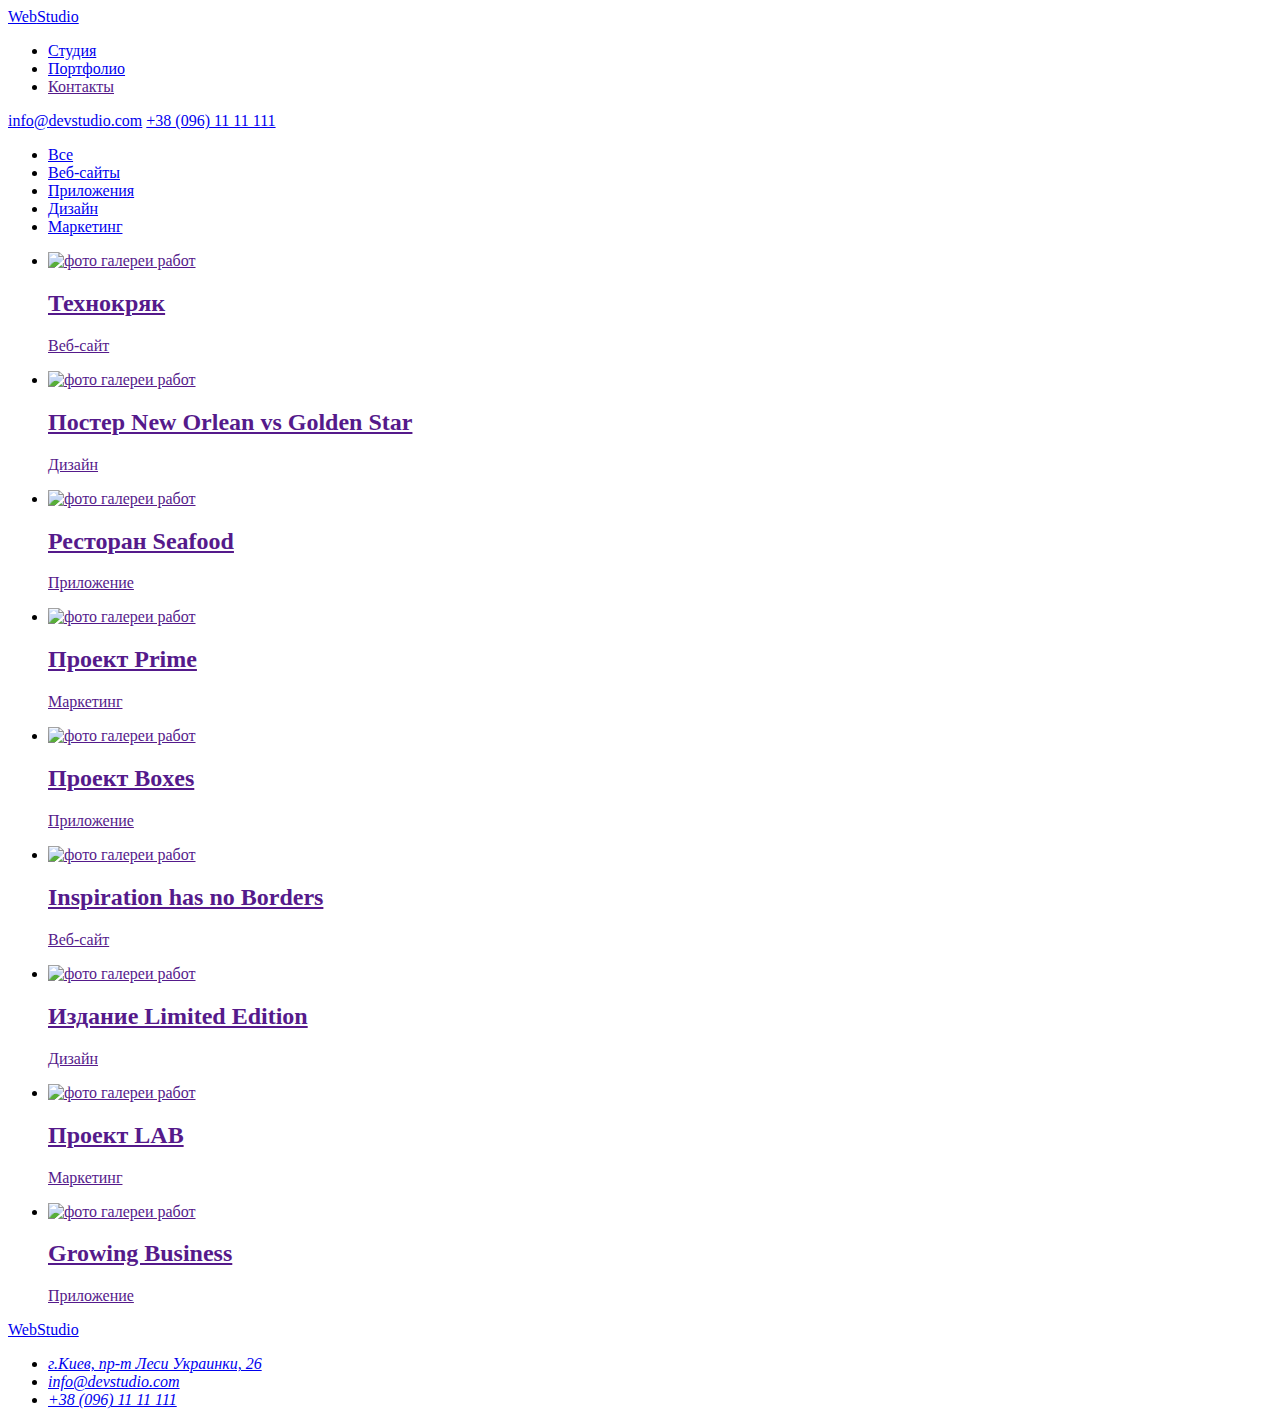
==== portfolio.html @ 44858c5b "portfolio.html" ====
<!DOCTYPE html>
<html lang="en">
	<head>
		<meta charset="UTF-8" />
		<meta http-equiv="X-UA-Compatible" content="IE=edge" />
		<meta name="viewport" content="width=device-width, initial-scale=1.0" />
		<link
			rel="stylesheet"
			href="https://cdnjs.cloudflare.com/ajax/libs/modern-normalize/1.0.0/modern-normalize.min.css"
			integrity="sha512-ISS7cAi1PEhQ8jnbJpJZMd29NlhNj4AWYyLOSp2CE/CsHxTCu+r+t0D2yoJudVrd0/8fTVPUVDzY5Tvli75u/g=="
			crossorigin="anonymous"
		/>
		<link
			href="https://fonts.googleapis.com/css2?family=Oleo+Script&family=Raleway:ital,wght@0,700;1,400&family=Roboto:ital,wght@0,400;0,500;0,700;0,900;1,400;1,500;1,700;1,900&display=swap"
			rel="stylesheet"
		/>
		<link rel="stylesheet" href="./CSS/styles.css">
		<title>Portfolio</title>
  </head>
  <body>
    <div class="wrapper"></div>
    <!--Шапка сайта-->
    <header  class="header-container">
        <div class="header-body container">
            <nav class="navigation">
                <div class="header-logo">
                    <a lang="en" href="./index.html" rel="noopener noreferrer" class="logo link">
                        <span class="logo-first">Web</span>Studio
                    </a>
                </div>
                <div class="navigation-form">
                    <ul class="navigation-list list">
                        <li class="navigation-item"><a class="navigation-link link" href="./index.html">Студия</a></li>
                        <li class="navigation-item"><a class="navigation-link link current active" href="./portfolio.html">Портфолио</a></li>
                        <li class="navigation-item"><a class="navigation-link link" href="">Контакты</a></li>
                    </ul>
                </div>
                
            </nav>
            <div class="kontakt-line">
                <a class="link kontakt-link" href="mailto:info@devstudio.com">info@devstudio.com</a>
                <a class="link kontakt-link" href="tel:+380961111111">+38 (096) 11 11 111</a>
            </div>
        </div>
    </header>
    <main class="main-portfolio">
      <!--Фильтр-->
        <section class="portfolio-work-gallary">
                <h1 hidden class="portfolio-hidden">Фильтры поиска</h1>
                <div class="portfolio-container container">
                    
                        <ul class="portfolio-btn-list list">
                            <li class="portfolio-btn-item"><a href="#" class="portfolio-btn-link link">Все</a></li>
                            <li class="portfolio-btn-item"><a href="#" class="portfolio-btn-link link">Веб-сайты</a></li>
                            <li class="portfolio-btn-item"><a href="#" class="portfolio-btn-link link">Приложения</a></li>
                            <li class="portfolio-btn-item"><a href="#" class="portfolio-btn-link link">Дизайн</a></li>
                            <li class="portfolio-btn-item"><a href="#" class="portfolio-btn-link link">Маркетинг</a></li>
                        </ul>
                    
                
                
                    <ul class="portfolio-cards-list list">
                        <li class="portfolio-cards-item body-card-item">
                            <a href="" class="card-link link">
                                <img src="./images/project1.jpg"  alt="фото галереи работ" class="card-img" />
                                <div class="body-card-text-box">
                                    <h2 class="card-title">Технокряк</h2>
                                    <p class="card-subtitle">Веб-сайт</p>
                                </div>
                            </a>
                        </li>
                        <li class="portfolio-cards-item body-card-item">
                            <a href="" class="card-link link">
                                <img src="./images/project2.jpg" alt="фото галереи работ" class="card-img" />
                                <div class="body-card-text-box">
                                    <h2 class="card-title">Постер New Orlean vs Golden Star</h2>
                                    <p class="card-subtitle">Дизайн</p>
                                </div>
                            </a>
                        </li>
                        <li class="portfolio-cards-item body-card-item">
                            <a href="" class="card-link link">
                                <img src="./images/project3.jpg" alt="фото галереи работ" class="card-img" />
                                <div class="body-card-text-box">
                                    <h2 class="card-title">Ресторан Seafood</h2>
                                    <p class="card-subtitle">Приложение</p>
                                </div>
                            </a>
                        </li>
                        <li class="portfolio-cards-item body-card-item">
                            <a href="" class="card-link link">
                                <img src="./images/project4.jpg" alt="фото галереи работ" class="card-img" />
                                <div class="body-card-text-box">
                                    <h2 class="card-title">Проект Prime</h2>
                                    <p class="card-subtitle">Маркетинг</p>
                                </div>
                            </a>
                        </li>
                        <li class="portfolio-cards-item body-card-item">
                            <a href="" class="card-link link">
                                <img src="./images/project5.jpg" alt="фото галереи работ" class="card-img" />
                                <div class="body-card-text-box">
                                    <h2 class="card-title">Проект Boxes</h2>
                                    <p class="card-subtitle">Приложение</p>
                                </div>
                            </a>
                        </li>
                        <li class="portfolio-cards-item body-card-item">
                            <a href="" class="card-link link">
                                <img src="./images/project6.jpg" alt="фото галереи работ" class="card-img" />
                                <div class="body-card-text-box">
                                    <h2 class="card-title">Inspiration has no Borders</h2>
                                    <p class="card-subtitle">Веб-сайт</p>
                                </div>
                            </a>
                        </li>
                        <li class="portfolio-cards-item body-card-item">
                            <a href="" class="card-link link">
                                <img src="./images/project7.jpg" alt="фото галереи работ" class="card-img" />
                                <div class="body-card-text-box">
                                    <h2 class="card-title">Издание Limited Edition</h2>
                                    <p class="card-subtitle">Дизайн</p>
                                </div>
                            </a>
                        </li>
                        <li class="portfolio-cards-item body-card-item">
                            <a href="" class="card-link link">
                                <img src="./images/project8.jpg" alt="фото галереи работ" class="card-img" />
                                <div class="body-card-text-box">
                                    <h2 class="card-title">Проект LAB</h2>
                                    <p class="card-subtitle">Маркетинг</p>
                                </div>
                            </a>
                        </li>
                        <li class="portfolio-cards-item body-card-item">
                            <a href="" class="card-link link">
                                <img src="./images/project9.jpg" alt="фото галереи работ" class="card-img" />
                                <div class="body-card-text-box">
                                    <h2 class="card-title">Growing Business</h2>
                                    <p class="card-subtitle">Приложение</p>
                                </div>
                            </a>
                        </li>
                    </ul>
                </div> 
        </section>
    </main>
    <footer class="footer">
        <div class="footer-container container">
            
            <div class="footer-contact-body">
                <a lang="en" href="#top" rel="noopener noreferrer" class="logo logo-footer link">
                    <span class="logo-first">Web</span>Studio
                </a>
                <div class="address-list-body">
                    <address>
                        <ul class="footer-address-list list">
                            <li class="footer-address-item">
                                <a
                                    class="footer-address-link map-address link"
                                    href="https://goo.gl/maps/Bj5NZJTDuqSYe3zM9"
                                    target="_blank"
                                    rel="noopener noreferrer"
                                    >г.Киев, пр-т Леси Украинки, 26
                                </a>
                            </li>
                            <li class="footer-address-item">
                                <a class="footer-address-link link" href="mailtoinfo@devstudio.com">info@devstudio.com</a>
                            </li>
                            <li class="footer-address-item">
                                <a class="footer-address-link link" href="tel:+380961111111">+38 (096) 11 11 111</a>
                            </li>
                        </ul>
                    </address>
                </div>
            </div>
        </div>
    </footer>
  </body>
</html>
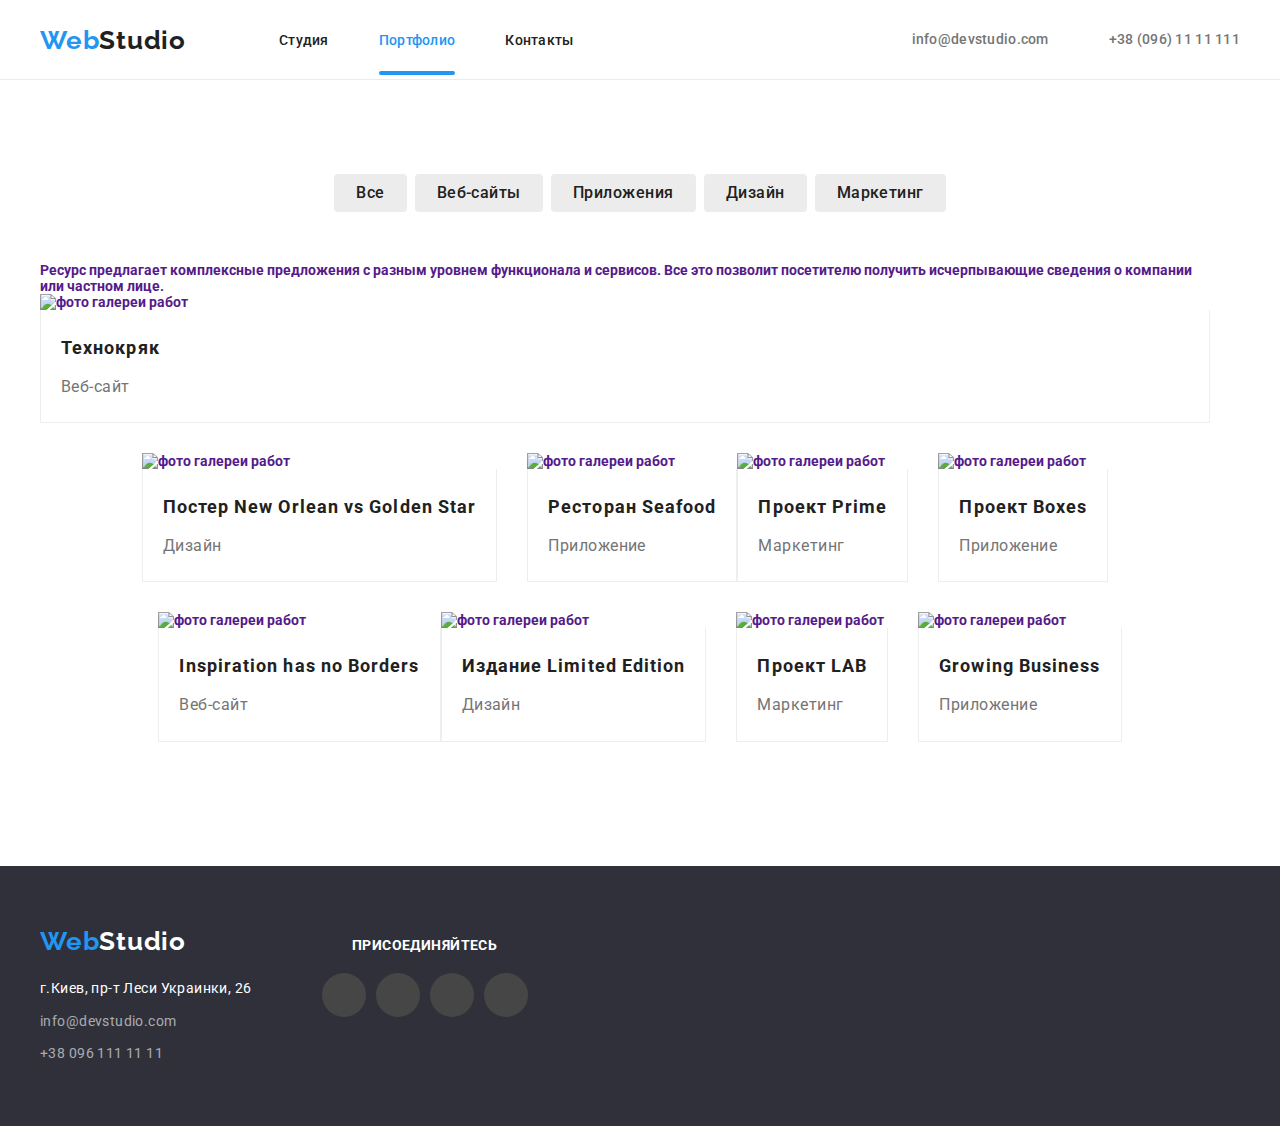
==== commit 3282debd: "portfolio.html" ====
--- a/portfolio.html
+++ b/portfolio.html
@@ -1,180 +1,300 @@
 <!DOCTYPE html>
 <html lang="en">
-	<head>
-		<meta charset="UTF-8" />
-		<meta http-equiv="X-UA-Compatible" content="IE=edge" />
-		<meta name="viewport" content="width=device-width, initial-scale=1.0" />
-		<link
-			rel="stylesheet"
-			href="https://cdnjs.cloudflare.com/ajax/libs/modern-normalize/1.0.0/modern-normalize.min.css"
-			integrity="sha512-ISS7cAi1PEhQ8jnbJpJZMd29NlhNj4AWYyLOSp2CE/CsHxTCu+r+t0D2yoJudVrd0/8fTVPUVDzY5Tvli75u/g=="
-			crossorigin="anonymous"
-		/>
-		<link
-			href="https://fonts.googleapis.com/css2?family=Oleo+Script&family=Raleway:ital,wght@0,700;1,400&family=Roboto:ital,wght@0,400;0,500;0,700;0,900;1,400;1,500;1,700;1,900&display=swap"
-			rel="stylesheet"
-		/>
-		<link rel="stylesheet" href="./CSS/styles.css">
-		<title>Portfolio</title>
+  <head>
+    <meta charset="UTF-8" />
+    <meta http-equiv="X-UA-Compatible" content="IE=edge" />
+    <meta name="viewport" content="width=device-width, initial-scale=1.0" />
+    <link
+      rel="stylesheet"
+      href="https://cdnjs.cloudflare.com/ajax/libs/modern-normalize/1.0.0/modern-normalize.min.css"
+      integrity="sha512-ISS7cAi1PEhQ8jnbJpJZMd29NlhNj4AWYyLOSp2CE/CsHxTCu+r+t0D2yoJudVrd0/8fTVPUVDzY5Tvli75u/g=="
+      crossorigin="anonymous"
+    />
+    <link
+      href="https://fonts.googleapis.com/css2?family=Oleo+Script&family=Raleway:ital,wght@0,700;1,400&family=Roboto:ital,wght@0,400;0,500;0,700;0,900;1,400;1,500;1,700;1,900&display=swap"
+      rel="stylesheet"
+    />
+    <link rel="stylesheet" href="./CSS/styles.css" />
+    <title>Portfolio</title>
   </head>
   <body>
     <div class="wrapper"></div>
     <!--Шапка сайта-->
-    <header  class="header-container">
-        <div class="header-body container">
-            <nav class="navigation">
-                <div class="header-logo">
-                    <a lang="en" href="./index.html" rel="noopener noreferrer" class="logo link">
-                        <span class="logo-first">Web</span>Studio
-                    </a>
-                </div>
-                <div class="navigation-form">
-                    <ul class="navigation-list list">
-                        <li class="navigation-item"><a class="navigation-link link" href="./index.html">Студия</a></li>
-                        <li class="navigation-item"><a class="navigation-link link current active" href="./portfolio.html">Портфолио</a></li>
-                        <li class="navigation-item"><a class="navigation-link link" href="">Контакты</a></li>
-                    </ul>
-                </div>
-                
-            </nav>
-            <div class="kontakt-line">
-                <a class="link kontakt-link" href="mailto:info@devstudio.com">info@devstudio.com</a>
-                <a class="link kontakt-link" href="tel:+380961111111">+38 (096) 11 11 111</a>
-            </div>
+    <header class="header-container">
+      <div class="header-body container">
+        <nav class="navigation">
+          <div class="header-logo">
+            <a
+              lang="en"
+              href="./index.html"
+              rel="noopener noreferrer"
+              class="logo link"
+            >
+              <span class="logo-first">Web</span>Studio
+            </a>
+          </div>
+          <div class="navigation-form">
+            <ul class="navigation-list list">
+              <li class="navigation-item">
+                <a class="navigation-link link" href="./index.html">Студия</a>
+              </li>
+              <li class="navigation-item">
+                <a
+                  class="navigation-link link current active"
+                  href="./portfolio.html"
+                  >Портфолио</a
+                >
+              </li>
+              <li class="navigation-item">
+                <a class="navigation-link link" href="">Контакты</a>
+              </li>
+            </ul>
+          </div>
+        </nav>
+        <div class="kontakt-line">
+          <a class="kontakt-link link" href="mailto:info@devstudio.com">
+            <svg class="mail" width="16" height="12">
+              <use href="./images/icon.svg#envelope"></use>
+            </svg>
+            info@devstudio.com
+          </a>
+
+          <a class="kontakt-link link" href="tel:+380961111111">
+            <svg class="smartphone" width="10" height="16">
+              <use href="./images/icon.svg#smartphone"></use>
+            </svg>
+            +38 (096) 11 11 111
+          </a>
         </div>
+      </div>
     </header>
     <main class="main-portfolio">
       <!--Фильтр-->
-        <section class="portfolio-work-gallary">
-                <h1 hidden class="portfolio-hidden">Фильтры поиска</h1>
-                <div class="portfolio-container container">
-                    
-                        <ul class="portfolio-btn-list list">
-                            <li class="portfolio-btn-item"><a href="#" class="portfolio-btn-link link">Все</a></li>
-                            <li class="portfolio-btn-item"><a href="#" class="portfolio-btn-link link">Веб-сайты</a></li>
-                            <li class="portfolio-btn-item"><a href="#" class="portfolio-btn-link link">Приложения</a></li>
-                            <li class="portfolio-btn-item"><a href="#" class="portfolio-btn-link link">Дизайн</a></li>
-                            <li class="portfolio-btn-item"><a href="#" class="portfolio-btn-link link">Маркетинг</a></li>
-                        </ul>
-                    
-                
-                
-                    <ul class="portfolio-cards-list list">
-                        <li class="portfolio-cards-item body-card-item">
-                            <a href="" class="card-link link">
-                                <img src="./images/project1.jpg"  alt="фото галереи работ" class="card-img" />
-                                <div class="body-card-text-box">
-                                    <h2 class="card-title">Технокряк</h2>
-                                    <p class="card-subtitle">Веб-сайт</p>
-                                </div>
-                            </a>
-                        </li>
-                        <li class="portfolio-cards-item body-card-item">
-                            <a href="" class="card-link link">
-                                <img src="./images/project2.jpg" alt="фото галереи работ" class="card-img" />
-                                <div class="body-card-text-box">
-                                    <h2 class="card-title">Постер New Orlean vs Golden Star</h2>
-                                    <p class="card-subtitle">Дизайн</p>
-                                </div>
-                            </a>
-                        </li>
-                        <li class="portfolio-cards-item body-card-item">
-                            <a href="" class="card-link link">
-                                <img src="./images/project3.jpg" alt="фото галереи работ" class="card-img" />
-                                <div class="body-card-text-box">
-                                    <h2 class="card-title">Ресторан Seafood</h2>
-                                    <p class="card-subtitle">Приложение</p>
-                                </div>
-                            </a>
-                        </li>
-                        <li class="portfolio-cards-item body-card-item">
-                            <a href="" class="card-link link">
-                                <img src="./images/project4.jpg" alt="фото галереи работ" class="card-img" />
-                                <div class="body-card-text-box">
-                                    <h2 class="card-title">Проект Prime</h2>
-                                    <p class="card-subtitle">Маркетинг</p>
-                                </div>
-                            </a>
-                        </li>
-                        <li class="portfolio-cards-item body-card-item">
-                            <a href="" class="card-link link">
-                                <img src="./images/project5.jpg" alt="фото галереи работ" class="card-img" />
-                                <div class="body-card-text-box">
-                                    <h2 class="card-title">Проект Boxes</h2>
-                                    <p class="card-subtitle">Приложение</p>
-                                </div>
-                            </a>
-                        </li>
-                        <li class="portfolio-cards-item body-card-item">
-                            <a href="" class="card-link link">
-                                <img src="./images/project6.jpg" alt="фото галереи работ" class="card-img" />
-                                <div class="body-card-text-box">
-                                    <h2 class="card-title">Inspiration has no Borders</h2>
-                                    <p class="card-subtitle">Веб-сайт</p>
-                                </div>
-                            </a>
-                        </li>
-                        <li class="portfolio-cards-item body-card-item">
-                            <a href="" class="card-link link">
-                                <img src="./images/project7.jpg" alt="фото галереи работ" class="card-img" />
-                                <div class="body-card-text-box">
-                                    <h2 class="card-title">Издание Limited Edition</h2>
-                                    <p class="card-subtitle">Дизайн</p>
-                                </div>
-                            </a>
-                        </li>
-                        <li class="portfolio-cards-item body-card-item">
-                            <a href="" class="card-link link">
-                                <img src="./images/project8.jpg" alt="фото галереи работ" class="card-img" />
-                                <div class="body-card-text-box">
-                                    <h2 class="card-title">Проект LAB</h2>
-                                    <p class="card-subtitle">Маркетинг</p>
-                                </div>
-                            </a>
-                        </li>
-                        <li class="portfolio-cards-item body-card-item">
-                            <a href="" class="card-link link">
-                                <img src="./images/project9.jpg" alt="фото галереи работ" class="card-img" />
-                                <div class="body-card-text-box">
-                                    <h2 class="card-title">Growing Business</h2>
-                                    <p class="card-subtitle">Приложение</p>
-                                </div>
-                            </a>
-                        </li>
-                    </ul>
-                </div> 
-        </section>
+      <section class="portfolio-work-gallary">
+        <h1 hidden class="portfolio-hidden">Фильтры поиска</h1>
+        <div class="portfolio-container container">
+          <ul class="portfolio-btn-list list">
+            <li class="portfolio-btn-item">
+              <a href="#" class="portfolio-btn-link link">Все</a>
+            </li>
+            <li class="portfolio-btn-item">
+              <a href="#" class="portfolio-btn-link link">Веб-сайты</a>
+            </li>
+            <li class="portfolio-btn-item">
+              <a href="#" class="portfolio-btn-link link">Приложения</a>
+            </li>
+            <li class="portfolio-btn-item">
+              <a href="#" class="portfolio-btn-link link">Дизайн</a>
+            </li>
+            <li class="portfolio-btn-item">
+              <a href="#" class="portfolio-btn-link link">Маркетинг</a>
+            </li>
+          </ul>
+
+          <ul class="portfolio-cards-list list">
+            <li class="portfolio-cards-item body-card-item">
+              <a href="" class="card-link link">
+                <div class="overlay-make">
+                  <div class="overlay">
+                    <p class="img-text">Ресурс предлагает комплексные предложения с разным уровнем функционала и сервисов. Все это позволит посетителю получить исчерпывающие сведения о компании или частном лице.</p>
+
+                    <img
+                      src="./images/project1.jpg"
+                      alt="фото галереи работ"
+                      class="card-img"
+                    />
+                  </div>
+                </div>
+                <div class="body-card-text-box">
+                  <h2 class="card-title">Технокряк</h2>
+                  <p class="card-subtitle">Веб-сайт</p>
+                </div>
+              </a>
+            </li>
+            <li class="portfolio-cards-item body-card-item">
+              <a href="" class="card-link link">
+                <img
+                  src="./images/project2.jpg"
+                  alt="фото галереи работ"
+                  class="card-img"
+                />
+                <div class="body-card-text-box">
+                  <h2 class="card-title">Постер New Orlean vs Golden Star</h2>
+                  <p class="card-subtitle">Дизайн</p>
+                </div>
+              </a>
+            </li>
+            <li class="portfolio-cards-item body-card-item">
+              <a href="" class="card-link link">
+                <img
+                  src="./images/project3.jpg"
+                  alt="фото галереи работ"
+                  class="card-img"
+                />
+                <div class="body-card-text-box">
+                  <h2 class="card-title">Ресторан Seafood</h2>
+                  <p class="card-subtitle">Приложение</p>
+                </div>
+              </a>
+            </li>
+            <li class="portfolio-cards-item body-card-item">
+              <a href="" class="card-link link">
+                <img
+                  src="./images/project4.jpg"
+                  alt="фото галереи работ"
+                  class="card-img"
+                />
+                <div class="body-card-text-box">
+                  <h2 class="card-title">Проект Prime</h2>
+                  <p class="card-subtitle">Маркетинг</p>
+                </div>
+              </a>
+            </li>
+            <li class="portfolio-cards-item body-card-item">
+              <a href="" class="card-link link">
+                <img
+                  src="./images/project5.jpg"
+                  alt="фото галереи работ"
+                  class="card-img"
+                />
+                <div class="body-card-text-box">
+                  <h2 class="card-title">Проект Boxes</h2>
+                  <p class="card-subtitle">Приложение</p>
+                </div>
+              </a>
+            </li>
+            <li class="portfolio-cards-item body-card-item">
+              <a href="" class="card-link link">
+                <img
+                  src="./images/project6.jpg"
+                  alt="фото галереи работ"
+                  class="card-img"
+                />
+                <div class="body-card-text-box">
+                  <h2 class="card-title">Inspiration has no Borders</h2>
+                  <p class="card-subtitle">Веб-сайт</p>
+                </div>
+              </a>
+            </li>
+            <li class="portfolio-cards-item body-card-item">
+              <a href="" class="card-link link">
+                <img
+                  src="./images/project7.jpg"
+                  alt="фото галереи работ"
+                  class="card-img"
+                />
+                <div class="body-card-text-box">
+                  <h2 class="card-title">Издание Limited Edition</h2>
+                  <p class="card-subtitle">Дизайн</p>
+                </div>
+              </a>
+            </li>
+            <li class="portfolio-cards-item body-card-item">
+              <a href="" class="card-link link">
+                <img
+                  src="./images/project8.jpg"
+                  alt="фото галереи работ"
+                  class="card-img"
+                />
+                <div class="body-card-text-box">
+                  <h2 class="card-title">Проект LAB</h2>
+                  <p class="card-subtitle">Маркетинг</p>
+                </div>
+              </a>
+            </li>
+            <li class="portfolio-cards-item body-card-item">
+              <a href="" class="card-link link">
+                <img
+                  src="./images/project9.jpg"
+                  alt="фото галереи работ"
+                  class="card-img"
+                />
+                <div class="body-card-text-box">
+                  <h2 class="card-title">Growing Business</h2>
+                  <p class="card-subtitle">Приложение</p>
+                </div>
+              </a>
+            </li>
+          </ul>
+        </div>
+      </section>
     </main>
     <footer class="footer">
-        <div class="footer-container container">
+      <div class="footer-container container">
+        <div class="footer-title">
+          <a
+            lang="en"
+            href="#top"
+            rel="noopener noreferrer"
+            class="logo logo-footer link"
+          >
+            <span class="logo-first">Web</span>Studio
+          </a>
+
+        
+          <address>
             
-            <div class="footer-contact-body">
-                <a lang="en" href="#top" rel="noopener noreferrer" class="logo logo-footer link">
-                    <span class="logo-first">Web</span>Studio
-                </a>
-                <div class="address-list-body">
-                    <address>
-                        <ul class="footer-address-list list">
-                            <li class="footer-address-item">
-                                <a
-                                    class="footer-address-link map-address link"
-                                    href="https://goo.gl/maps/Bj5NZJTDuqSYe3zM9"
-                                    target="_blank"
-                                    rel="noopener noreferrer"
-                                    >г.Киев, пр-т Леси Украинки, 26
-                                </a>
-                            </li>
-                            <li class="footer-address-item">
-                                <a class="footer-address-link link" href="mailtoinfo@devstudio.com">info@devstudio.com</a>
-                            </li>
-                            <li class="footer-address-item">
-                                <a class="footer-address-link link" href="tel:+380961111111">+38 (096) 11 11 111</a>
-                            </li>
-                        </ul>
-                    </address>
-                </div>
-            </div>
+              <ul class="footer-address-list list">
+                <li class="footer-address-item">
+                  <a
+                    class="footer-address-link map-address link"
+                    href="https://goo.gl/maps/Bj5NZJTDuqSYe3zM9"
+                    target="_blank"
+                    rel="noopener noreferrer"
+                    >г.Киев, пр-т Леси Украинки, 26
+                  </a>
+                </li>
+                <li class="footer-address-item">
+                  <a
+                    class="footer-address-link link"
+                    href="e-mail:info@devstudio.com"
+                    >info@devstudio.com</a
+                  >
+                </li>
+                <li class="footer-address-item">
+                  <a class="footer-address-link link" href="tel:+38-096-111-11-11"
+                    >+38 096 111 11 11</a
+                  >
+                </li>
+              </ul>
+            
+          </address>
         </div>
-    </footer>
+      
+        <div class="footer-contact-body">
+          <p class="doing-title-footer">присоединяйтесь</p>
+          <ul class="footer-list">
+          <li class="footer-list-item">
+              <a href="https://www.instagram.com/" class="footer-list-link">
+              <svg class="footer-list-icon" width="20" height="20">
+                  <use href="./images/icon.svg#instagram"></use>
+              </svg>
+              </a>
+          </li>
+          <li class="footer-list-item">
+              <a href="https://www.twitter.com/" class="footer-list-link">
+              <svg class="footer-list-icon" width="20" height="20">
+                  <use href="./images/icon.svg#twitter"></use>
+              </svg>
+              </a>
+          </li>
+          <li class="footer-list-item">
+              <a href="https://www.facebook.com/" class="footer-list-link">
+              <svg class="footer-list-icon" width="20" height="20">
+                  <use href="./images/icon.svg#facebook"></use>
+              </svg>
+              </a>
+          </li>
+          <li class="footer-list-item">
+              <a href="https://www.linkedin.com/" class="footer-list-link">
+              <svg class="footer-list-icon" width="20" height="20">
+                  <use href="./images/icon.svg#linkedin"></use>
+              </svg>
+              </a>
+          </li>
+          </ul>
+        </div>
+      </div>
+      </footer>
   </body>
 </html>
--- a/CSS/styles.css
+++ b/CSS/styles.css
@@ -0,0 +1,773 @@
+* {
+  margin: 0;
+  padding: 0;
+}
+
+:root {
+  --main-font: "Roboto";
+  --second-font: "Raleway";
+  --font-w: 400;
+  --black-color: #000000;
+  --second-black: #212121;
+  --white-color: #ffffff;
+  --blue-color: rgb(33, 150, 243);
+  --grey-color: rgba(236, 236, 236, 1);
+  --text-style: normal;
+}
+
+body {
+  font-weight: 700;
+  font-family: var(--main-font);
+  font-size: 14px;
+  color: var(--black-color);
+  background-color: var(--white-color);
+}
+
+.link {
+  text-decoration: none;
+}
+
+
+.list {
+  list-style: none;
+}
+
+/* cursor: pointer; */
+h1,
+h2,
+h3,
+h4,
+h5,
+h6,
+p {
+  margin: 0;
+}
+
+ul,
+ol {
+  margin: 0;
+}
+
+img {
+  display: block;
+}
+
+.address {
+  font-style: normal;
+}
+
+.wrpper {
+  max-width: 1600px;
+  overflow: hidden;
+}
+
+.container {
+  max-width: 1200px;
+  margin: 0 auto;
+  padding: 0px 15px 0px 15px;
+}
+
+.logo {
+  font-family: var(--second-font);
+  font-size: 26px;
+  line-height: 1.19;
+  letter-spacing: 0.03em;
+  color: var(--second-black);
+}
+
+.logo-first {
+  color: var(--blue-color);
+}
+
+.logo-footer {
+  display: block;
+  color: var(--white-color);
+  margin: 0px 0px 20px 0px;
+}
+
+.header-container {
+  position: relative;
+}
+
+.header-body {
+  display: flex;
+  align-items: center;
+  min-height: 80px;
+}
+
+.header-container::after {
+  display: block;
+  content: "";
+  position: absolute;
+  width: 100%;
+  height: 1px;
+  background-color: var(--grey-color);
+  bottom: 0;
+  left: 0;
+  z-index: 5;
+}
+
+.navigation {
+  display: flex;
+  align-items: center;
+}
+
+.navigation-form {
+  margin: 0px 0px 0px 93px;
+}
+
+.navigation-list {
+  display: flex;
+}
+
+.navigation-item {
+  margin: 0px 50px 0px 0px;
+}
+
+.navigation-item:last-child {
+  margin-right: 0px;
+}
+
+.navigation-link {
+  position: relative;
+  font-weight: 500;
+  line-height: 1.14;
+  letter-spacing: 0.02em;
+  color: var(--second-black);
+}
+
+.navigation-link:hover,
+.navigation-link:focus {
+  color: var(--blue-color);
+  
+}
+
+.navigation-link::after {
+  display: block;
+  content: "";
+  position: absolute;
+  left: 0;
+  top: 245%;
+  opacity: 0;
+  height: 4px;
+  width: 100%;
+  background: var(--blue-color);
+  border-radius: 2px;
+}
+
+.navigation-link.current::after {
+  opacity: 1;
+}
+
+.active {
+  color: var(--blue-color);
+}
+
+.kontakt-line {
+  margin-left: auto;
+  display: flex;
+  
+
+}
+
+.mail {
+  margin-right: 10px;
+  fill: #757575;
+  
+}
+
+.smartphone {
+  margin-right: 10px;
+  fill: #757575;
+  
+}
+
+
+
+.kontakt-link {
+  display: flex;
+  justify-content: center;
+  align-items: center;
+  font-weight: 500;
+  line-height: 1.14;
+  letter-spacing: 0.02em;
+  margin: 0px 40px 0px 0px;
+  
+
+  color: #757575;
+}
+
+.kontakt-link:first-child {
+
+  
+}
+
+.kontakt-link:last-child {
+  margin-right: 0px;
+}
+
+.kontakt-link:hover,
+.kontakt-link:focus {
+  color: var(--blue-color);
+}
+
+.kontakt-link:hover .mail,
+.kontakt-link:focus .mail {
+  fill: var(--blue-color);
+  
+}
+
+.kontakt-link:hover .smartphone,
+.kontakt-link:focus .smartphone { 
+  fill: var(--blue-color);
+}
+
+.hero-container {
+  /*padding: 200px 0;*/
+}
+
+.font-hero-header {
+  background-color: #2f303a;
+  padding: 200px 0;
+  background-image: linear-gradient(rgba(47, 48, 58, 0.4) , rgba(47, 48, 58, 0.4)) ,
+  url(../images/imgbck.jpg);
+  background-repeat: no-repeat;
+  background-size:cover;
+
+  text-align: center;
+  /* position: absolute; */
+}
+
+.text-hero-header {
+  font-weight: 900;
+  font-size: 44px;
+  line-height: 1.36;
+  width: 696px;
+  margin: 0 auto;
+  text-align: center;
+  letter-spacing: 0.06em;
+  color: var(--white-color);
+  text-transform: uppercase;
+}
+
+/*.hero-btn {
+  display: flex;
+  justify-content: center;
+  margin: 40px 0px 0px 0px;
+}*/
+
+.main-btn {
+  margin-top: 30px;
+  width: 200px;
+  height: 50px;
+  cursor: pointer;
+  border: none;
+  border-radius: 4px;
+  font-family: var(--second-font);
+  font-size: 16px;
+  line-height: 1.8;
+  letter-spacing: 0.06em;
+
+  background: var(--blue-color);
+  color: var(--white-color);
+
+  outline-color: rgba(71, 126, 232, 0.5);
+  transition: all 600ms cubic-bezier(0.2, 0, 0, 0.8);
+}
+
+.main-btn:hover,
+.main-btn:focus {
+  border: none;
+  transition: all 500ms ease;
+  color: #2f303a;
+  outline-color: rgba(71, 126, 232, 0);
+  outline-offset: 50px;
+}
+
+.features {
+  padding: 94px 0px;
+}
+
+.icon-title {
+  display: flex;
+  align-items: center;
+  justify-content: center;
+  background-color: #F5F4FA;
+  width: 270px;
+  height: 120px;
+  border-radius: 4px;
+  margin-bottom: 30px;
+
+}
+
+
+
+.features-list {
+  display: flex;
+  justify-content: center;
+}
+
+.features-link {
+  margin: 0px 30px 0px 0px;
+}
+
+.features-link:last-child {
+  margin-right: 0px;
+}
+
+.features-link-title {
+  font-weight: 700;
+  line-height: 1.14;
+  letter-spacing: 0.02em;
+  text-transform: uppercase;
+  margin: 0px 0px 10px 0px;
+  font-size: var(--font-w);
+  color: var(--second-black);
+}
+
+.features-link-text {
+  font-weight: var(--font-w);
+  line-height: 1.7;
+  letter-spacing: 0.03em;
+
+  color: #757575;
+}
+
+.doing {
+  padding: 0px 0px 94px 0px;
+}
+
+.doing-container {
+  text-align: center;
+}
+
+.doing-title {
+  font-size: 36px;
+  line-height: 42px;
+  text-align: center;
+  letter-spacing: 0.03em;
+  margin: 0px 0px 50px 0px;
+
+  color: var(--second-black);
+}
+
+.doing-list {
+  display: flex;
+}
+
+.doing-link {
+  margin: 0px 30px 0px 0px;
+}
+
+.doing-link:last-child {
+  margin-right: 0px;
+}
+
+.team {
+  background-color: var(--grey-color);
+  padding-top: 94px;
+  padding-bottom: 94px;
+}
+
+.team-container {
+  /*padding: 94px 0px;*/
+}
+
+.team-title {
+  text-align: center;
+  font-size: 36px;
+  line-height: 1.17;
+  letter-spacing: 0.03em;
+
+  color: var(--second-black);
+
+  margin: 0px 0px 50px 0px;
+}
+
+.team-list {
+  display: flex;
+  justify-content: center;
+}
+
+.list {
+
+}
+
+.social-list {
+  list-style: none;
+  display: flex;
+  justify-content: center;
+  margin-bottom: 30px;
+}
+
+.social-list-link {
+  display: flex;
+  align-items:center;
+  justify-content: center;
+  width: 44px;
+  height: 44px;
+  background-color: var(--white-color);
+  border-radius: 50%;
+}
+
+.social-list-link:hover,
+.social-list-link:focus {
+  background-color: var(--blue-color);
+}
+
+.social-list-icon {
+  fill: #afb1b8;
+}
+
+.social-list-link:hover .social-list-icon,
+.social-list-link:focus .social-list-icon {
+  fill: var(--white-color);
+}
+
+.social-list-item {
+  margin-right: 10px;
+
+}
+
+.social-list-item:last-child {
+  margin-right: 0;
+}
+
+
+.team-link {
+  margin: 0px 30px 0px 0px;
+  text-align: center;
+  box-shadow: 0px 1px 3px rgba(0, 0, 0, 0.12), 0px 1px 1px rgba(0, 0, 0, 0.14),
+    0px 2px 1px rgba(0, 0, 0, 0.2);
+  border-radius: 0px 0px 4px 4px;
+  background-color: var(--white-color);
+  outline-color: none;
+}
+
+.team-link:last-child {
+  margin-right: 0;
+}
+
+.team-card-foto {
+  transition: all 1000ms ease;
+}
+
+.team-card-foto:hover {
+  transform: scale(0.9);
+  transition: all 750ms ease;
+}
+
+
+.team-card-name {
+  font-weight: 500;
+  font-size: 16px;
+  line-height: 1.19;
+  letter-spacing: 0.03em;
+  margin: 30px 0px 10px 0px;
+
+  color: var(--second-black);
+}
+
+.team-card-pro {
+  margin-bottom: 16px;
+  font-weight: var(--font-w);
+  font-size: 16px;
+  line-height: 1.19;
+  letter-spacing: 0.03em;
+
+  color: #757575;
+}
+
+.client {
+  padding-top: 94px;
+  padding-bottom: 94px;
+
+ 
+}
+
+.our-client-list {
+  list-style: none;
+  display: flex;
+  justify-content: center;
+}
+
+/*.our-client-item:hover,
+.our-client-item:focus {
+  border: 1px solid var(--blue-color);
+  
+}*/
+
+.our-client-item {
+  display: flex;
+  align-items: center;
+  justify-content: center;
+  border: 1px solid #AFB1B8;
+  margin-right: 30px;
+  border-radius: 4px 4px 4px 4px;
+  width: 170px;
+  height: 92px;
+  
+}
+
+
+
+.our-client-item:last-child {
+  margin-right: 0;
+}
+
+.our-client-link:hover,
+.our-client-link:focus {
+  background-color: var(--white-cbolor);
+  
+
+}
+
+.our-client-item:hover,
+.our-client-item:focus {
+  border: 1px solid var(--blue-color);
+}
+
+
+.our-client-icon {
+  fill: #afb1b8;
+}
+
+.our-client-link:hover .our-client-icon,
+.our-client-link:focus .our-client-icon {
+  fill: var(--blue-color);
+}
+
+
+
+.footer {
+  background-color: rgba(47, 48, 58, 1);
+  padding: 60px 0px 60px 0px;
+}
+
+.footer-title {
+ 
+}
+
+.footer-container {
+    display: flex;
+    /* padding: 60px 0px 60px 0px; */
+    align-items: baseline;
+}
+
+
+.footer-contact-body {
+  padding-left: 70px;
+}
+
+.footer-logo-body {
+  margin: 0px 0px 20px 0px;
+}
+
+.address-list-body {
+  display: flex;
+}
+
+.footer-address-list {
+}
+
+// .footer-address-list a:hover,
+// .footer-address-list a:focus {
+//   color: var(--blue-color);
+//
+// }
+
+.footer-address-item {
+  margin: 0px 0px 9px 0px;
+}
+
+.footer-address-item:last-child {
+  margin-bottom: 0;
+}
+
+.footer-address-link {
+  font-weight: var(--font-w);
+  font-style: var(--text-style);
+  line-height: 1.7;
+  letter-spacing: 0.03em;
+  color: rgba(255, 255, 255, 0.6);
+}
+
+.footer-address-link:hover,
+.footer-address-link:focus {
+  color: rgba(33, 150, 243, 0.7);
+}
+
+.map-address {
+  color: var(--white-color);
+}
+
+.doing-title-footer {
+  display: flex;
+  justify-content: center;
+  margin-bottom: 20px;
+  font-family: var(--main-font);
+  font-style: normal;
+  font-weight: 700;
+  font-size: 14px;
+  line-height: 16px;
+  letter-spacing: 0.03em;
+  text-transform: uppercase;
+  color: var(--white-color);
+}
+
+.footer-list {
+  list-style: none;
+  display: flex;
+  justify-content: center;
+}
+
+.footer-list-link {
+  display: flex;
+  align-items:center;
+  justify-content: center;
+  width: 44px;
+  height: 44px;
+  background-color: #464646;
+  border-radius: 50%;
+}
+
+.footer-list-link:hover,
+.footer-list-link:focus {
+  background-color: var(--blue-color);
+}
+
+.footer-list-icon {
+  fill: var(--white-color);
+}
+
+.footer-list-link:hover .footer-list-icon,
+.footer-list-link:focus .footer-list-icon {
+  fill: var(--white-color);
+}
+
+.footer-list-item {
+  margin-right: 10px;
+
+}
+
+.footer-list-item:last-child {
+  margin-right: 0;
+}
+
+.portfolio-work-gallary {
+  padding-top: 94px;
+  padding-bottom: 94px;
+}
+
+/*.portfolio-container {
+  padding: 94px 0px 94px 0px;
+}*/
+
+
+.portfolio-btn-list {
+  display: flex;
+  justify-content: center;
+  margin-bottom: 50px;
+  
+}
+
+.portfolio-btn-item {
+  margin: 0px 8px 0px 0px;
+}
+
+.portfolio-btn-item:last-child {
+  margin-right: 0;
+}
+
+.portfolio-btn-link {
+  display: block;
+  // width: 145px;
+  border-radius: 4px;
+  padding: 6px 22px;
+  text-align: center;
+  font-weight: 500;
+  font-size: 16px;
+  line-height: 1.6;
+  text-align: center;
+  letter-spacing: 0.03em;
+  color: var(--second-black);
+  background-color: var(--grey-color);
+}
+
+.portfolio-btn-link:hover,
+.portfolio-btn-link:focus {
+  box-shadow: 0px 3px 1px rgba(0, 0, 0, 0.1), 0px 1px 2px rgba(0, 0, 0, 0.08),
+    0px 2px 2px rgba(0, 0, 0, 0.12);
+  color: var(--white-color);
+  background: var(--blue-color);
+}
+
+.portfolio-cards-list {
+  display: flex;
+  justify-content: center;
+  
+  flex-wrap: wrap;
+}
+
+.card-link:hover {
+  box-shadow: 5px 10px 10px -3px rgb(0 0 0 / 20%),
+  -10px 0 10px -12px rgba(0 0 0 / 20%);
+}
+
+.portfolio-cards-item {
+  margin: 0px 30px 30px 0px;
+}
+
+.portfolio-cards-item:nth-child(3n) {
+  margin-right: 0px;
+}
+
+.portfolio-cards-item:nth-last-child(-n + 3) {
+  margin-bottom: 0px;
+}
+
+.body-card-item {
+}
+
+.card-link {
+  display: block;
+}
+
+.card-img {
+  max-width: 370px;
+  
+  
+}
+
+
+
+.body-card-text-box {
+  padding: 20px 20px;
+  line-height: 2;
+  border-left: 1px solid rgba(238, 238, 238, 1);
+  border-right: 1px solid rgba(238, 238, 238, 1);
+  border-bottom: 1px solid rgba(238, 238, 238, 1);
+  // letter-spacing: 0.06em;
+
+  color: var(--second-black);
+}
+
+.card-title {
+  font-family: var(--main-font);
+  font-weight: 700;
+  font-size: 18px;
+  line-height: 2;
+  letter-spacing: 0.06em;
+
+  color: #212121;
+}
+
+.card-subtitle {
+  font-weight: var(--font-w);
+  margin: 6px 0px 0px 0px;
+  font-size: 16px;
+  line-height: 1.9;
+  letter-spacing: 0.03em;
+
+  color: #757575;
+}
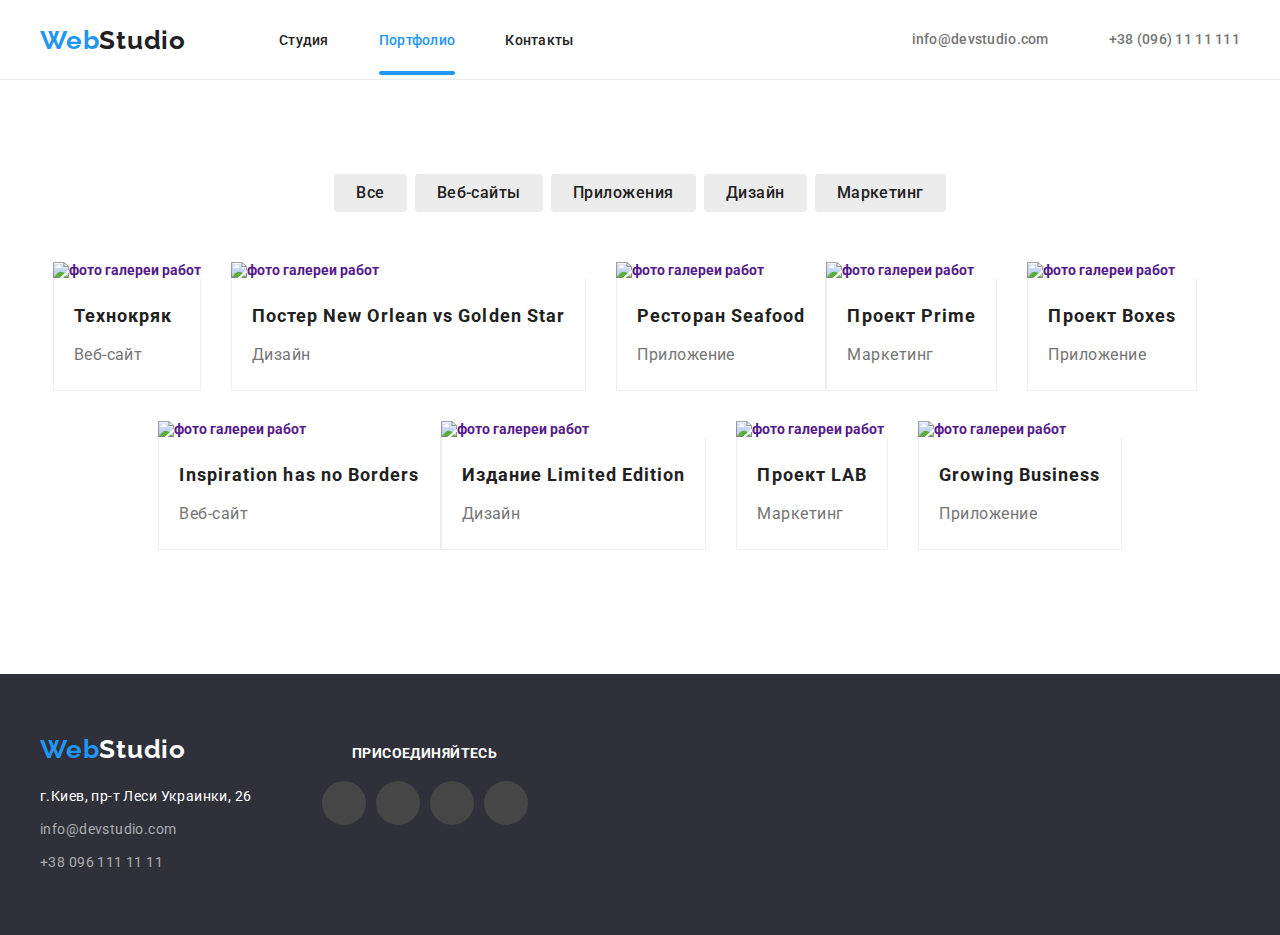
==== commit 74594d10: "portfolio.html" ====
--- a/portfolio.html
+++ b/portfolio.html
@@ -95,15 +95,16 @@
             <li class="portfolio-cards-item body-card-item">
               <a href="" class="card-link link">
                 <div class="overlay-make">
-                  <div class="overlay">
-                    <p class="img-text">Ресурс предлагает комплексные предложения с разным уровнем функционала и сервисов. Все это позволит посетителю получить исчерпывающие сведения о компании или частном лице.</p>
-
-                    <img
-                      src="./images/project1.jpg"
-                      alt="фото галереи работ"
-                      class="card-img"
-                    />
-                  </div>
+                  <img
+                    src="./images/project1.jpg"
+                    alt="фото галереи работ"
+                    class="card-img"
+                  />
+                  <p class="img-text">
+                    Ресурс предлагает комплексные предложения с разным уровнем
+                    функционала и сервисов. Все это позволит посетителю получить
+                    исчерпывающие сведения о компании или частном лице.
+                  </p>
                 </div>
                 <div class="body-card-text-box">
                   <h2 class="card-title">Технокряк</h2>
@@ -113,11 +114,18 @@
             </li>
             <li class="portfolio-cards-item body-card-item">
               <a href="" class="card-link link">
-                <img
-                  src="./images/project2.jpg"
-                  alt="фото галереи работ"
-                  class="card-img"
-                />
+                <div class="overlay-make">
+                  <img
+                    src="./images/project2.jpg"
+                    alt="фото галереи работ"
+                    class="card-img"
+                  />
+                  <p class="img-text">
+                    Ресурс предлагает комплексные предложения с разным уровнем
+                    функционала и сервисов. Все это позволит посетителю получить
+                    исчерпывающие сведения о компании или частном лице.
+                  </p>
+                </div>
                 <div class="body-card-text-box">
                   <h2 class="card-title">Постер New Orlean vs Golden Star</h2>
                   <p class="card-subtitle">Дизайн</p>
@@ -126,11 +134,18 @@
             </li>
             <li class="portfolio-cards-item body-card-item">
               <a href="" class="card-link link">
-                <img
-                  src="./images/project3.jpg"
-                  alt="фото галереи работ"
-                  class="card-img"
-                />
+                <div class="overlay-make">
+                  <img
+                    src="./images/project3.jpg"
+                    alt="фото галереи работ"
+                    class="card-img"
+                  />
+                  <p class="img-text">
+                    Ресурс предлагает комплексные предложения с разным уровнем
+                    функционала и сервисов. Все это позволит посетителю получить
+                    исчерпывающие сведения о компании или частном лице.
+                  </p>
+                </div>
                 <div class="body-card-text-box">
                   <h2 class="card-title">Ресторан Seafood</h2>
                   <p class="card-subtitle">Приложение</p>
@@ -139,11 +154,18 @@
             </li>
             <li class="portfolio-cards-item body-card-item">
               <a href="" class="card-link link">
-                <img
-                  src="./images/project4.jpg"
-                  alt="фото галереи работ"
-                  class="card-img"
-                />
+                <div class="overlay-make">
+                  <img
+                    src="./images/project4.jpg"
+                    alt="фото галереи работ"
+                    class="card-img"
+                  />
+                  <p class="img-text">
+                    Ресурс предлагает комплексные предложения с разным уровнем
+                    функционала и сервисов. Все это позволит посетителю получить
+                    исчерпывающие сведения о компании или частном лице.
+                  </p>
+                </div>
                 <div class="body-card-text-box">
                   <h2 class="card-title">Проект Prime</h2>
                   <p class="card-subtitle">Маркетинг</p>
@@ -152,11 +174,18 @@
             </li>
             <li class="portfolio-cards-item body-card-item">
               <a href="" class="card-link link">
-                <img
-                  src="./images/project5.jpg"
-                  alt="фото галереи работ"
-                  class="card-img"
-                />
+                <div class="overlay-make">
+                  <img
+                    src="./images/project5.jpg"
+                    alt="фото галереи работ"
+                    class="card-img"
+                  />
+                  <p class="img-text">
+                    Ресурс предлагает комплексные предложения с разным уровнем
+                    функционала и сервисов. Все это позволит посетителю получить
+                    исчерпывающие сведения о компании или частном лице.
+                  </p>
+                </div>
                 <div class="body-card-text-box">
                   <h2 class="card-title">Проект Boxes</h2>
                   <p class="card-subtitle">Приложение</p>
@@ -165,11 +194,18 @@
             </li>
             <li class="portfolio-cards-item body-card-item">
               <a href="" class="card-link link">
-                <img
-                  src="./images/project6.jpg"
-                  alt="фото галереи работ"
-                  class="card-img"
-                />
+                <div class="overlay-make">
+                  <img
+                    src="./images/project6.jpg"
+                    alt="фото галереи работ"
+                    class="card-img"
+                  />
+                  <p class="img-text">
+                    Ресурс предлагает комплексные предложения с разным уровнем
+                    функционала и сервисов. Все это позволит посетителю получить
+                    исчерпывающие сведения о компании или частном лице.
+                  </p>
+                </div>
                 <div class="body-card-text-box">
                   <h2 class="card-title">Inspiration has no Borders</h2>
                   <p class="card-subtitle">Веб-сайт</p>
@@ -178,11 +214,18 @@
             </li>
             <li class="portfolio-cards-item body-card-item">
               <a href="" class="card-link link">
-                <img
-                  src="./images/project7.jpg"
-                  alt="фото галереи работ"
-                  class="card-img"
-                />
+                <div class="overlay-make">
+                  <img
+                    src="./images/project7.jpg"
+                    alt="фото галереи работ"
+                    class="card-img"
+                  />
+                  <p class="img-text">
+                    Ресурс предлагает комплексные предложения с разным уровнем
+                    функционала и сервисов. Все это позволит посетителю получить
+                    исчерпывающие сведения о компании или частном лице.
+                  </p>
+                </div>
                 <div class="body-card-text-box">
                   <h2 class="card-title">Издание Limited Edition</h2>
                   <p class="card-subtitle">Дизайн</p>
@@ -191,11 +234,18 @@
             </li>
             <li class="portfolio-cards-item body-card-item">
               <a href="" class="card-link link">
-                <img
-                  src="./images/project8.jpg"
-                  alt="фото галереи работ"
-                  class="card-img"
-                />
+                <div class="overlay-make">
+                  <img
+                    src="./images/project8.jpg"
+                    alt="фото галереи работ"
+                    class="card-img"
+                  />
+                  <p class="img-text">
+                    Ресурс предлагает комплексные предложения с разным уровнем
+                    функционала и сервисов. Все это позволит посетителю получить
+                    исчерпывающие сведения о компании или частном лице.
+                  </p>
+                </div>
                 <div class="body-card-text-box">
                   <h2 class="card-title">Проект LAB</h2>
                   <p class="card-subtitle">Маркетинг</p>
@@ -204,11 +254,18 @@
             </li>
             <li class="portfolio-cards-item body-card-item">
               <a href="" class="card-link link">
-                <img
-                  src="./images/project9.jpg"
-                  alt="фото галереи работ"
-                  class="card-img"
-                />
+                <div class="overlay-make">
+                  <img
+                    src="./images/project9.jpg"
+                    alt="фото галереи работ"
+                    class="card-img"
+                  />
+                  <p class="img-text">
+                    Ресурс предлагает комплексные предложения с разным уровнем
+                    функционала и сервисов. Все это позволит посетителю получить
+                    исчерпывающие сведения о компании или частном лице.
+                  </p>
+                </div>
                 <div class="body-card-text-box">
                   <h2 class="card-title">Growing Business</h2>
                   <p class="card-subtitle">Приложение</p>
@@ -231,70 +288,67 @@
             <span class="logo-first">Web</span>Studio
           </a>
 
-        
           <address>
-            
-              <ul class="footer-address-list list">
-                <li class="footer-address-item">
-                  <a
-                    class="footer-address-link map-address link"
-                    href="https://goo.gl/maps/Bj5NZJTDuqSYe3zM9"
-                    target="_blank"
-                    rel="noopener noreferrer"
-                    >г.Киев, пр-т Леси Украинки, 26
-                  </a>
-                </li>
-                <li class="footer-address-item">
-                  <a
-                    class="footer-address-link link"
-                    href="e-mail:info@devstudio.com"
-                    >info@devstudio.com</a
-                  >
-                </li>
-                <li class="footer-address-item">
-                  <a class="footer-address-link link" href="tel:+38-096-111-11-11"
-                    >+38 096 111 11 11</a
-                  >
-                </li>
-              </ul>
-            
+            <ul class="footer-address-list list">
+              <li class="footer-address-item">
+                <a
+                  class="footer-address-link map-address link"
+                  href="https://goo.gl/maps/Bj5NZJTDuqSYe3zM9"
+                  target="_blank"
+                  rel="noopener noreferrer"
+                  >г.Киев, пр-т Леси Украинки, 26
+                </a>
+              </li>
+              <li class="footer-address-item">
+                <a
+                  class="footer-address-link link"
+                  href="e-mail:info@devstudio.com"
+                  >info@devstudio.com</a
+                >
+              </li>
+              <li class="footer-address-item">
+                <a class="footer-address-link link" href="tel:+38-096-111-11-11"
+                  >+38 096 111 11 11</a
+                >
+              </li>
+            </ul>
           </address>
         </div>
-      
+
         <div class="footer-contact-body">
           <p class="doing-title-footer">присоединяйтесь</p>
           <ul class="footer-list">
-          <li class="footer-list-item">
+            <li class="footer-list-item">
               <a href="https://www.instagram.com/" class="footer-list-link">
-              <svg class="footer-list-icon" width="20" height="20">
+                <svg class="footer-list-icon" width="20" height="20">
                   <use href="./images/icon.svg#instagram"></use>
-              </svg>
-              </a>
-          </li>
-          <li class="footer-list-item">
+                </svg>
+              </a>
+            </li>
+            <li class="footer-list-item">
               <a href="https://www.twitter.com/" class="footer-list-link">
-              <svg class="footer-list-icon" width="20" height="20">
+                <svg class="footer-list-icon" width="20" height="20">
                   <use href="./images/icon.svg#twitter"></use>
-              </svg>
-              </a>
-          </li>
-          <li class="footer-list-item">
+                </svg>
+              </a>
+            </li>
+            <li class="footer-list-item">
               <a href="https://www.facebook.com/" class="footer-list-link">
-              <svg class="footer-list-icon" width="20" height="20">
+                <svg class="footer-list-icon" width="20" height="20">
                   <use href="./images/icon.svg#facebook"></use>
-              </svg>
-              </a>
-          </li>
-          <li class="footer-list-item">
+                </svg>
+              </a>
+            </li>
+            <li class="footer-list-item">
               <a href="https://www.linkedin.com/" class="footer-list-link">
-              <svg class="footer-list-icon" width="20" height="20">
+                <svg class="footer-list-icon" width="20" height="20">
                   <use href="./images/icon.svg#linkedin"></use>
-              </svg>
-              </a>
-          </li>
+                </svg>
+              </a>
+            </li>
           </ul>
         </div>
       </div>
-      </footer>
+    </footer>
   </body>
 </html>
--- a/CSS/styles.css
+++ b/CSS/styles.css
@@ -1,3 +1,4 @@
+/*GENERAL*/
 * {
   margin: 0;
   padding: 0;
@@ -27,7 +28,6 @@
   text-decoration: none;
 }
 
-
 .list {
   list-style: none;
 }
@@ -66,6 +66,8 @@
   margin: 0 auto;
   padding: 0px 15px 0px 15px;
 }
+
+/*HEADER*/
 
 .logo {
   font-family: var(--second-font);
@@ -139,7 +141,6 @@
 .navigation-link:hover,
 .navigation-link:focus {
   color: var(--blue-color);
-  
 }
 
 .navigation-link::after {
@@ -166,23 +167,17 @@
 .kontakt-line {
   margin-left: auto;
   display: flex;
-  
-
 }
 
 .mail {
   margin-right: 10px;
   fill: #757575;
-  
 }
 
 .smartphone {
   margin-right: 10px;
   fill: #757575;
-  
-}
-
-
+}
 
 .kontakt-link {
   display: flex;
@@ -192,14 +187,11 @@
   line-height: 1.14;
   letter-spacing: 0.02em;
   margin: 0px 40px 0px 0px;
-  
 
   color: #757575;
 }
 
 .kontakt-link:first-child {
-
-  
 }
 
 .kontakt-link:last-child {
@@ -214,13 +206,14 @@
 .kontakt-link:hover .mail,
 .kontakt-link:focus .mail {
   fill: var(--blue-color);
-  
 }
 
 .kontakt-link:hover .smartphone,
-.kontakt-link:focus .smartphone { 
+.kontakt-link:focus .smartphone {
   fill: var(--blue-color);
 }
+
+/*main-FONT-HERO-HEADER*/
 
 .hero-container {
   /*padding: 200px 0;*/
@@ -229,10 +222,13 @@
 .font-hero-header {
   background-color: #2f303a;
   padding: 200px 0;
-  background-image: linear-gradient(rgba(47, 48, 58, 0.4) , rgba(47, 48, 58, 0.4)) ,
-  url(../images/imgbck.jpg);
+  background-image: linear-gradient(
+      rgba(47, 48, 58, 0.4),
+      rgba(47, 48, 58, 0.4)
+    ),
+    url(../images/imgbck.jpg);
   background-repeat: no-repeat;
-  background-size:cover;
+  background-size: cover;
 
   text-align: center;
   /* position: absolute; */
@@ -284,6 +280,8 @@
   outline-offset: 50px;
 }
 
+/*main-features*/
+
 .features {
   padding: 94px 0px;
 }
@@ -292,15 +290,12 @@
   display: flex;
   align-items: center;
   justify-content: center;
-  background-color: #F5F4FA;
+  background-color: #f5f4fa;
   width: 270px;
   height: 120px;
   border-radius: 4px;
   margin-bottom: 30px;
-
-}
-
-
+}
 
 .features-list {
   display: flex;
@@ -333,6 +328,8 @@
   color: #757575;
 }
 
+/*main-doing*/
+
 .doing {
   padding: 0px 0px 94px 0px;
 }
@@ -363,6 +360,34 @@
   margin-right: 0px;
 }
 
+.text-img {
+  position: relative;
+  width: 100%;
+}
+
+.text-img-in {
+  position: absolute;
+  display: flex;
+  justify-content: center;
+  align-items: center;
+  top: 224px;
+  left: 0;
+  width: 370px;
+  height: 70px;
+  font-family: "Roboto";
+  font-style: normal;
+  font-weight: 700;
+  font-size: 14px;
+  line-height: 16px;
+  text-align: center;
+  letter-spacing: 0.03em;
+  text-transform: uppercase;
+  background: rgba(47, 48, 58, 0.8);
+  color: #ffffff;
+}
+
+/*main-team*/
+
 .team {
   background-color: var(--grey-color);
   padding-top: 94px;
@@ -390,7 +415,6 @@
 }
 
 .list {
-
 }
 
 .social-list {
@@ -402,7 +426,7 @@
 
 .social-list-link {
   display: flex;
-  align-items:center;
+  align-items: center;
   justify-content: center;
   width: 44px;
   height: 44px;
@@ -426,13 +450,11 @@
 
 .social-list-item {
   margin-right: 10px;
-
 }
 
 .social-list-item:last-child {
   margin-right: 0;
 }
-
 
 .team-link {
   margin: 0px 30px 0px 0px;
@@ -457,7 +479,6 @@
   transition: all 750ms ease;
 }
 
-
 .team-card-name {
   font-weight: 500;
   font-size: 16px;
@@ -478,11 +499,11 @@
   color: #757575;
 }
 
+/*main-client*/
+
 .client {
   padding-top: 94px;
   padding-bottom: 94px;
-
- 
 }
 
 .our-client-list {
@@ -501,15 +522,12 @@
   display: flex;
   align-items: center;
   justify-content: center;
-  border: 1px solid #AFB1B8;
+  border: 1px solid #afb1b8;
   margin-right: 30px;
   border-radius: 4px 4px 4px 4px;
   width: 170px;
   height: 92px;
-  
-}
-
-
+}
 
 .our-client-item:last-child {
   margin-right: 0;
@@ -518,8 +536,6 @@
 .our-client-link:hover,
 .our-client-link:focus {
   background-color: var(--white-cbolor);
-  
-
 }
 
 .our-client-item:hover,
@@ -527,7 +543,6 @@
   border: 1px solid var(--blue-color);
 }
 
-
 .our-client-icon {
   fill: #afb1b8;
 }
@@ -537,7 +552,7 @@
   fill: var(--blue-color);
 }
 
-
+/*main-footer*/
 
 .footer {
   background-color: rgba(47, 48, 58, 1);
@@ -545,15 +560,13 @@
 }
 
 .footer-title {
- 
 }
 
 .footer-container {
-    display: flex;
-    /* padding: 60px 0px 60px 0px; */
-    align-items: baseline;
-}
-
+  display: flex;
+  /* padding: 60px 0px 60px 0px; */
+  align-items: baseline;
+}
 
 .footer-contact-body {
   padding-left: 70px;
@@ -623,7 +636,7 @@
 
 .footer-list-link {
   display: flex;
-  align-items:center;
+  align-items: center;
   justify-content: center;
   width: 44px;
   height: 44px;
@@ -647,12 +660,13 @@
 
 .footer-list-item {
   margin-right: 10px;
-
 }
 
 .footer-list-item:last-child {
   margin-right: 0;
 }
+
+/*main-portfolio*/
 
 .portfolio-work-gallary {
   padding-top: 94px;
@@ -663,12 +677,10 @@
   padding: 94px 0px 94px 0px;
 }*/
 
-
 .portfolio-btn-list {
   display: flex;
   justify-content: center;
   margin-bottom: 50px;
-  
 }
 
 .portfolio-btn-item {
@@ -705,13 +717,13 @@
 .portfolio-cards-list {
   display: flex;
   justify-content: center;
-  
+
   flex-wrap: wrap;
 }
 
 .card-link:hover {
   box-shadow: 5px 10px 10px -3px rgb(0 0 0 / 20%),
-  -10px 0 10px -12px rgba(0 0 0 / 20%);
+    -10px 0 10px -12px rgba(0 0 0 / 20%);
 }
 
 .portfolio-cards-item {
@@ -735,11 +747,42 @@
 
 .card-img {
   max-width: 370px;
-  
-  
-}
-
-
+}
+
+.img-text {
+  position: absolute;
+  top: 0;
+  left: 0;
+  width: 100%;
+  height: 100%;
+  background-color: rgba(33, 150, 243, 0.9);
+  transform: translatey(100%);
+  transition: transform 250ms;
+  padding: 63px 24px;
+
+  font-family: "Roboto";
+  font-style: normal;
+  font-weight: 400;
+  font-size: 18px;
+  line-height: 28px;
+
+  letter-spacing: 0.03em;
+
+  color: #ffffff;
+}
+
+.overlay-make {
+  overflow: hidden;
+  position: relative;
+}
+
+.overlay-make:hover .overlay {
+  transform: translatex(0);
+}
+
+.card-link:hover .img-text {
+  transform: translatex(0);
+}
 
 .body-card-text-box {
   padding: 20px 20px;
@@ -771,3 +814,47 @@
 
   color: #757575;
 }
+
+/*modal css*/
+
+.backdrop {
+  position: fixed;
+  top: 0;
+  left: 0;
+  width: 100vw;
+  height: 100vh;
+  background-color: rgba(0, 0, 0, 0.2);
+  transition: opacity 500ms linear, visibility 500ms linear;
+}
+
+.modal {
+  width: 528px;
+  height: 580px;
+  background-color: #ffffff;
+  position: absolute;
+  top: 50%;
+  left: 50%;
+  transform: translate(-50%, -50%);
+}
+
+.modal-close-btn {
+  position: absolute;
+  top: 8px;
+  right: 8px;
+  display: flex;
+  justify-content: center;
+  align-items: center;
+  width: 30px;
+  height: 30px;
+  border-radius: 50%;
+  border: 1px solid var(--grey-color);
+  background-color: transparent;
+  padding: 0;
+  cursor: pointer;
+}
+
+.backdrop.is-hidden {
+  opacity: 0;
+  visibility: hidden;
+  pointer-events: none;
+}
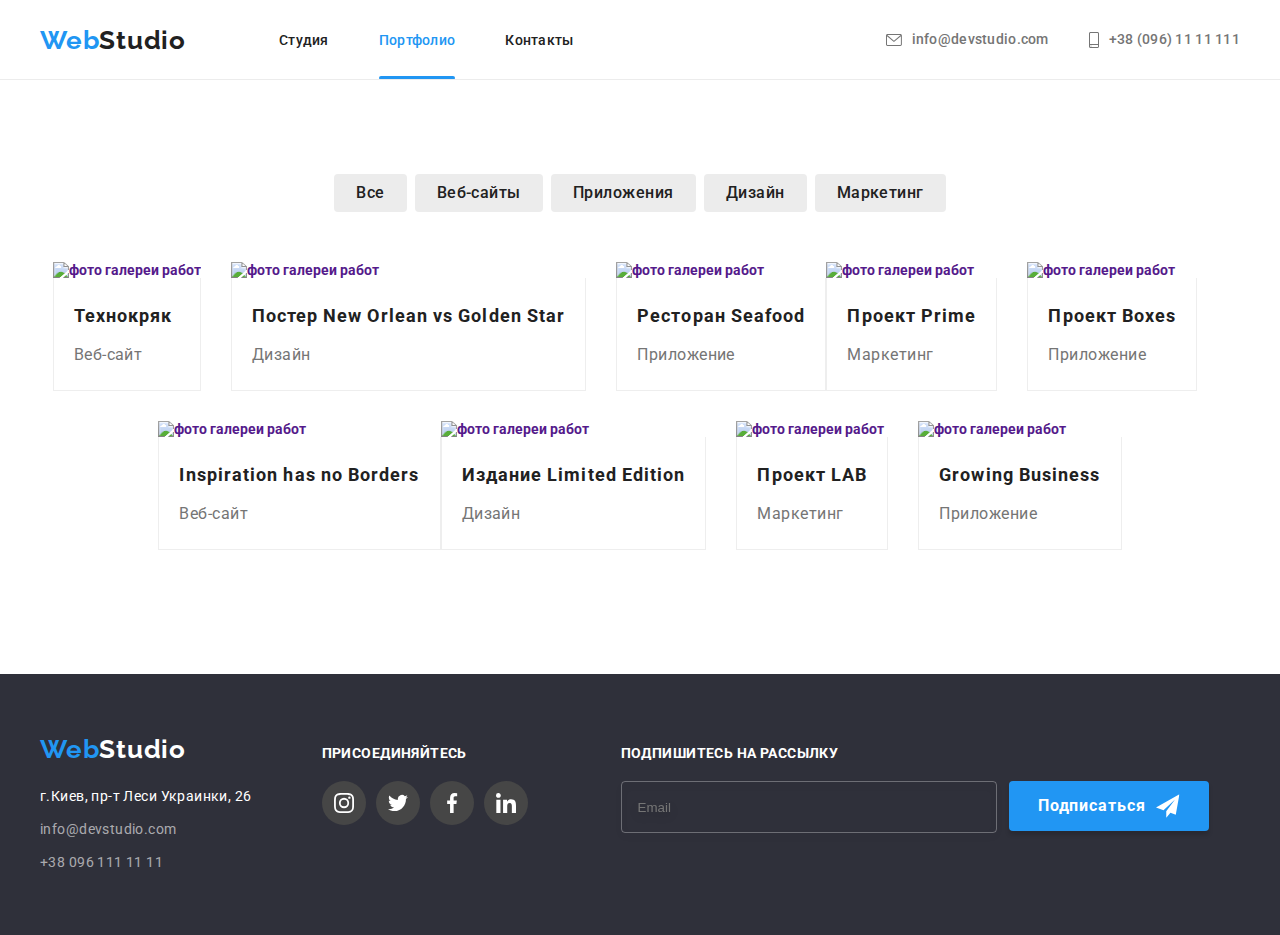
==== commit 6827c758: "portfolio.html" ====
--- a/portfolio.html
+++ b/portfolio.html
@@ -348,6 +348,19 @@
             </li>
           </ul>
         </div>
+        <div class="user-email-form">
+          <p class="doing-title-footer">Подпишитесь на рассылку</p>
+          <form  class="user-form" name="email_form" autocomplete="on" novalidate>
+            <label  for="user_email">
+              <input class="user-email-title" type="email" name="email" placeholder="Email" required/>
+            </label>
+            <button class="btn-submit" type="submit">Подписаться
+              <svg class="send-icon" width="24" height="24">
+                <use href="./images/icon.svg#send1"></use>
+              </svg>
+            </button>
+          </form>
+        </div>
       </div>
     </footer>
   </body>
--- a/CSS/styles.css
+++ b/CSS/styles.css
@@ -131,11 +131,15 @@
 }
 
 .navigation-link {
+  padding: 32px 0; 
   position: relative;
   font-weight: 500;
   line-height: 1.14;
   letter-spacing: 0.02em;
   color: var(--second-black);
+  transition-property: color;
+  transition-duration: 250ms;
+  transition-timing-function: cubic-bezier(0.4, 0, 0.2, 1);
 }
 
 .navigation-link:hover,
@@ -148,7 +152,7 @@
   content: "";
   position: absolute;
   left: 0;
-  top: 245%;
+  bottom: 0;
   opacity: 0;
   height: 4px;
   width: 100%;
@@ -172,11 +176,17 @@
 .mail {
   margin-right: 10px;
   fill: #757575;
+  transition-property: fill;
+  transition-duration: 250ms;
+  transition-timing-function: cubic-bezier(0.4, 0, 0.2, 1);
 }
 
 .smartphone {
   margin-right: 10px;
   fill: #757575;
+  transition-property: fill;
+  transition-duration: 250ms;
+  transition-timing-function: cubic-bezier(0.4, 0, 0.2, 1);
 }
 
 .kontakt-link {
@@ -189,6 +199,9 @@
   margin: 0px 40px 0px 0px;
 
   color: #757575;
+  transition-property: color;
+  transition-duration: 250ms;
+  transition-timing-function: cubic-bezier(0.4, 0, 0.2, 1);
 }
 
 .kontakt-link:first-child {
@@ -432,6 +445,9 @@
   height: 44px;
   background-color: var(--white-color);
   border-radius: 50%;
+  transition-property: background-color;
+  transition-duration: 250ms;
+  transition-timing-function: cubic-bezier(0.4, 0, 0.2, 1);
 }
 
 .social-list-link:hover,
@@ -441,6 +457,9 @@
 
 .social-list-icon {
   fill: #afb1b8;
+  transition-property: fill;
+  transition-duration: 250ms;
+  transition-timing-function: cubic-bezier(0.4, 0, 0.2, 1);
 }
 
 .social-list-link:hover .social-list-icon,
@@ -527,16 +546,24 @@
   border-radius: 4px 4px 4px 4px;
   width: 170px;
   height: 92px;
+  transition-property: border;
+  transition-duration: 250ms;
+  transition-timing-function: cubic-bezier(0.4, 0, 0.2, 1);
 }
 
 .our-client-item:last-child {
   margin-right: 0;
 }
+
+
 
 .our-client-link:hover,
 .our-client-link:focus {
   background-color: var(--white-cbolor);
-}
+  
+  
+}
+
 
 .our-client-item:hover,
 .our-client-item:focus {
@@ -545,11 +572,15 @@
 
 .our-client-icon {
   fill: #afb1b8;
+  transition-property: fill;
+  transition-duration: 250ms;
+  transition-timing-function: cubic-bezier(0.4, 0, 0.2, 1);
 }
 
 .our-client-link:hover .our-client-icon,
 .our-client-link:focus .our-client-icon {
   fill: var(--blue-color);
+
 }
 
 /*main-footer*/
@@ -603,6 +634,10 @@
   line-height: 1.7;
   letter-spacing: 0.03em;
   color: rgba(255, 255, 255, 0.6);
+  transition-property: color;
+  transition-duration: 250ms;
+  transition-timing-function: cubic-bezier(0.4, 0, 0.2, 1);
+  
 }
 
 .footer-address-link:hover,
@@ -616,7 +651,7 @@
 
 .doing-title-footer {
   display: flex;
-  justify-content: center;
+  
   margin-bottom: 20px;
   font-family: var(--main-font);
   font-style: normal;
@@ -642,6 +677,9 @@
   height: 44px;
   background-color: #464646;
   border-radius: 50%;
+  transition-property: background-color ;
+  transition-duration: 250ms;
+  transition-timing-function: cubic-bezier(0.4, 0, 0.2, 1);
 }
 
 .footer-list-link:hover,
@@ -665,6 +703,68 @@
 .footer-list-item:last-child {
   margin-right: 0;
 }
+
+/*user-email*/
+.user-email-form {
+  padding-left: 93px;
+  
+  
+  width: 570px;
+  height: 86px;
+  
+}
+
+
+.user-email-title {
+  width: 358px;
+  height: 50px;
+  padding-left: 16px;
+  
+  background-color: transparent;
+  border: 1px solid rgba(255, 255, 255, 0.3);
+  filter: drop-shadow(0px 4px 4px rgba(0, 0, 0, 0.15));
+  border-radius: 4px;
+  color: white;
+}
+
+.btn-submit {
+  width: 200px;
+  height: 50px;
+  
+  margin-left: 12px;
+  justify-content: center;
+  
+  border: none;
+  font-weight: 700;
+  padding: 10px 29px;
+  cursor: pointer;
+  background-color: var(--blue-color);
+  box-shadow: 0px 4px 4px rgb(0 0 0 / 15%);
+  border-radius: 4px;
+  font-family: 'Roboto';
+  font-style: normal;
+  font-weight: 700;
+  font-size: 16px;
+  line-height: 30px;
+  color: var(--white-color);
+
+  display: flex;
+  align-items: center;
+  text-align: center;
+  letter-spacing: 0.06em;
+    
+}
+
+.user-form {
+  display: flex;
+
+}
+
+.send-icon {
+  margin-left: 10px;
+}
+
+
 
 /*main-portfolio*/
 
@@ -704,6 +804,10 @@
   letter-spacing: 0.03em;
   color: var(--second-black);
   background-color: var(--grey-color);
+
+  transition-property: background-color, color ;
+  transition-duration: 250ms;
+  transition-timing-function: cubic-bezier(0.4, 0, 0.2, 1);
 }
 
 .portfolio-btn-link:hover,
@@ -858,3 +962,165 @@
   visibility: hidden;
   pointer-events: none;
 }
+
+.sign-form {
+  display: flex;
+  flex-direction: column;
+  align-items: center;
+}
+
+.sign-text {
+  margin-top: 40px;
+  margin-bottom: 12px;
+  font-family: 'Roboto';
+  font-style: normal;
+  font-weight: 700;
+  font-size: 20px;
+  line-height: 23px;
+  text-align: center;
+  letter-spacing: 0.03em;
+
+  color: #212121;
+}
+
+.sign-name {
+  font-family: var(--main-font);
+  font-weight: var(--font-w);
+  
+  width: 448px;
+  height: 40px;
+
+  display: block;
+  margin-bottom: 30px;
+  
+  margin: 0 auto;
+  padding-left: 30px;
+  border-radius: 4px;
+  border: 1px solid rgba(33, 33, 33, 0.2);
+  
+}
+
+.modal-icon-1 {
+  position: absolute;
+  top: 100px;
+  left: 50px;
+  
+}
+
+.sign-phone {
+  
+  width: 448px;
+  height: 40px;
+  margin-top: 10px;
+  display: block;
+  margin-bottom: 30px;
+  
+  margin: 0 auto;
+  padding-left: 30px;
+  border-radius: 4px;
+  border: 1px solid rgba(33, 33, 33, 0.2);
+}
+
+.modal-icon-2 {
+  position: absolute;
+  top: 168px;
+  left: 50px;
+}
+
+.phone-number {
+  margin-top: 10px
+}
+
+
+.sign-email {
+  
+  width: 448px;
+  height: 40px;
+  margin-top: 10px;
+  display: block;
+  margin-bottom: 30px;
+  
+  margin: 0 auto;
+  padding-left: 30px;
+  border-radius: 4px;
+  border: 1px solid rgba(33, 33, 33, 0.2);
+
+}
+
+.modal-icon-3 {
+  position: absolute;
+  top: 233px;
+  left: 50px;
+}
+
+.modal-field-name {
+  font-family: 'Roboto';
+  font-style: normal;
+  font-weight: 400;
+  font-size: 12px;
+  line-height: 14px;
+  
+
+  letter-spacing: 0.01em;
+
+  color: #757575;
+}
+
+.mail-form {
+  margin-top: 10px;
+}
+
+.sign-comm {
+  
+  width: 448px;
+  height: 120px;
+  margin-top: 10px;
+
+  display: block;
+  margin-bottom: 30px;
+  
+  margin: 0 auto;
+  padding-top: 12px;
+  padding-left: 16px;
+  border-radius: 4px;
+  border: 1px solid rgba(33, 33, 33, 0.2);
+}
+
+.comm-form {
+  margin-top: 10px;
+}
+
+.sign-btn {
+  width: 200px;
+  height: 50px;
+  margin-top: 30px;
+  
+  
+  text-align: center;
+  align-items: center;
+  border: none;
+  font-weight: 700;
+  
+  cursor: pointer;
+  background-color: var(--blue-color);
+  box-shadow: 0px 4px 4px rgb(0 0 0 / 15%);
+  border-radius: 4px;
+  font-family: 'Roboto';
+  font-style: normal;
+  font-weight: 700;
+  font-size: 16px;
+  line-height: 30px;
+  color: var(--white-color);
+  letter-spacing: 0.06em;
+
+}
+
+.sign-text-reg {
+  
+  margin-top: 20px;
+}
+
+
+
+
+
